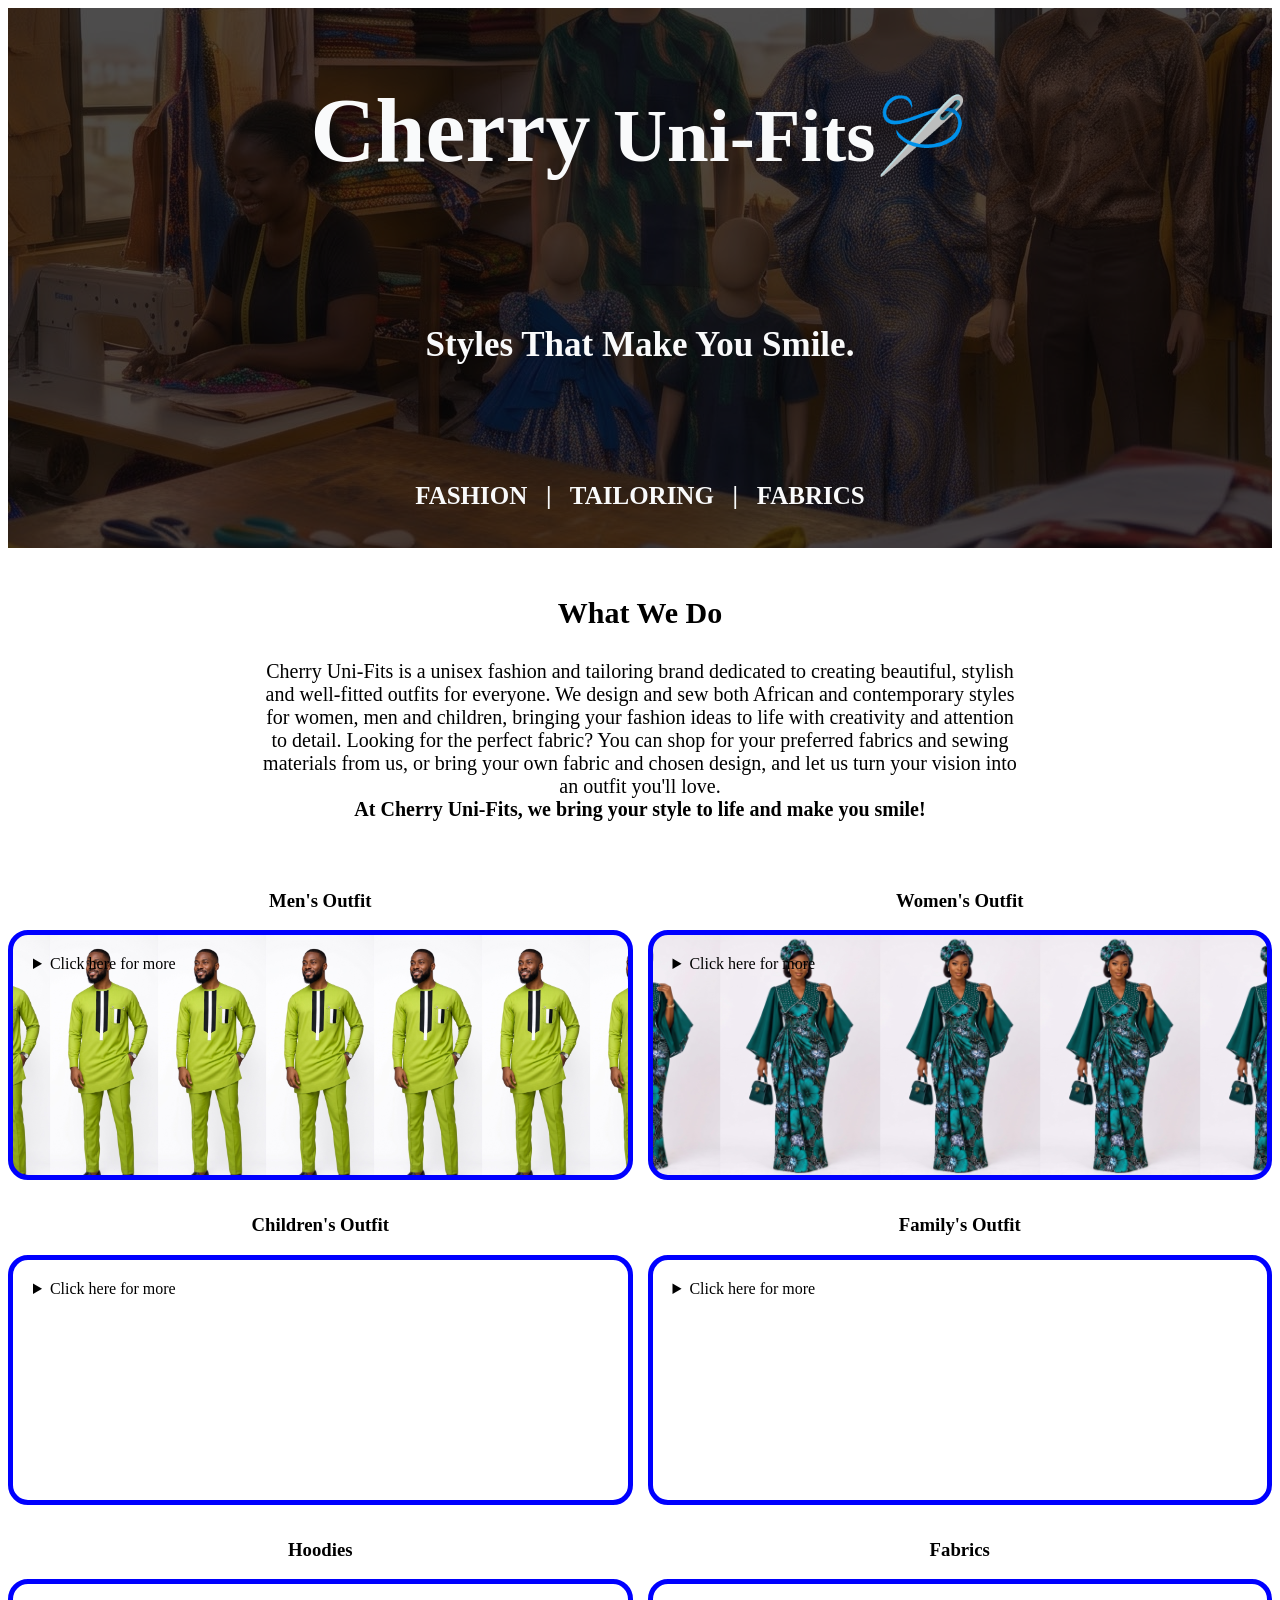
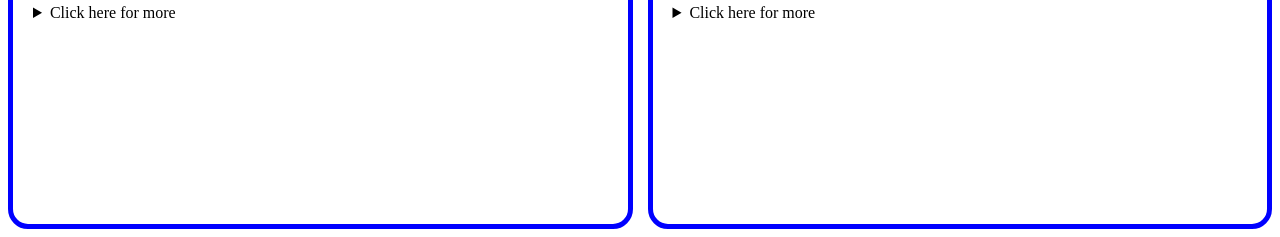
==== final_project/index.html @ eb028317 "Create final project draft" ====
<!DOCTYPE html>
<html lang="en">

<head>
    <link rel="stylesheet" href="styles.css">
    <meta charset="UTF-8">
    <meta name="viewport" content="width=device-width, initial-scale=1.0">
    <title>unisex fits</title>
</head>

<body>
    <div class="home">
        <div class="home2">
            <h1>Cherry <small>Uni-Fits&#x1faa1</small></h1>
            <br> <br> <br>
            <h2>
                <strong>Styles That Make You Smile.</strong>
            </h2>
            <br><br><br>
            <h4>
                <strong>FASHION &nbsp; | &nbsp; TAILORING &nbsp; | &nbsp; FABRICS</strong>
            </h4>
        </div>
    </div>
    <br>


    <section id="about">
        <h3 class="aboutUsHeader">
            <stong>What We Do</stong>
        </h3>
        <p class="aboutUsText">
            Cherry Uni-Fits is a unisex fashion and tailoring brand dedicated to creating beautiful, stylish and
            well-fitted outfits for everyone.
            We design and sew both African and contemporary styles for women, men and children, bringing your fashion
            ideas
            to life with creativity and attention to detail.
            Looking for the perfect fabric? You can shop for your preferred fabrics and sewing materials from us, or
            bring
            your own fabric and chosen design, and let us turn your vision into an outfit you'll love.
            <br><strong>At Cherry Uni-Fits, we bring your style to life and make you smile!</strong>
        </p>
    </section>

    <section id="styles">

        <div class="items">
            <div class="item men">
                <h3>Men's Outfit</h3>
                <details>
                    <summary>
                        Click here for more
                    </summary>
                    <img src="images/men2.jpg" alt="image" height="500" />
                    <img src="images/men3.jpg" alt="image" height="500" />
                    <img src="images/men4.jpg" alt="image" height="500" />
                    <img src="images/men5.jpg" alt="image" height="500" />
                    <img src="images/men6.jpg" alt="image" height="500" />
                    <img src="images/men7.jpg" alt="image" height="500" />
                    <img src="images/men8.jpg" alt="image" height="500" />
                </details>
            </div>

            <div class="item women">
                <h3>Women's Outfit</h3>
                <details>
                    <summary>
                        Click here for more
                    </summary>
                    <img src="images/women1.jpg" alt="image" height="500" />
                    <img src="images/women2.jpg" alt="image" height="500" />
                    <img src="images/women3.jpg" alt="image" height="500" />
                    <img src="images/women4.jpg" alt="image" height="500" />
                    <img src="images/women5.jpg" alt="image" height="500" />
                    <img src="images/women6.jpg" alt="image" height="500" />
                    <img src="images/women7.jpg" alt="image" height="500" />
                    <img src="images/women8.jpg" alt="image" height="500" />
                    <img src="images/women9.jpg" alt="image" height="500" />
                    <img src="images/women10.jpg" alt="image" height="500" />

                </details>
            </div>

            <div class="item">
                <h3>Children's Outfit</h3>
                <details>
                    <summary>
                        Click here for more
                    </summary>

                </details>
            </div>

            <div class="item">
                <h3>Family's Outfit</h3>
                <details>
                    <summary>
                        Click here for more
                    </summary>

                </details>
            </div>

            <div class="item">
                <h3>Hoodies</h3>
                <details>
                    <summary>
                        Click here for more
                    </summary>

                </details>
            </div>

            <div class="item">
                <h3>Fabrics</h3>
                <details>
                    <summary>
                        Click here for more
                    </summary>

                </details>
            </div>


        </div>
    </section>

</body>

</html>
---- final_project/styles.css ----
.home {
    background-image: url("images/homepage5.jpg");
    background-repeat: no-repeat;
    text-align: center;
    background-position: center center;
    box-shadow: inset 0 0 0 2000px rgba(7, 6, 6, 0.715);
    padding-bottom: 5px;
    padding-top: .67rem;
}

h1 {
    font-size: 90px;
    color: #F9FAFB;
}

h2 {
    color: #F9FAFB;
    font-size: 35px;
}

h4 {
    font-size: 25px;
    color: #F9FAFB;
}

#about {
    padding-bottom: 50px;
}

.aboutUsHeader {
    text-align: center;
    font-size: 30px;
}

.aboutUsText {
    text-align: center;
    margin: auto;
    max-width: 60%;
    font-size: 20px;
}

.items {
    display: flex;
    flex-direction: row;
    justify-content: space-around;
    flex-wrap: wrap;
    gap: 15px;
}

.item {
    flex: 40%;
}

.item>h3 {
    text-align: center;
}

.item>details>summary {
    border: 5px solid blue;
    border-radius: 20px;
    padding: 20px;
    height: 200px;
}

.men>details>summary {
    background-image: url(images/men1.jpg);
    background-position: center center;
    background-size: contain;
}

.women>details>summary {
    background-image: url(images/women8.jpg);
    background-position: center center;
    background-size: contain;
}

@media (max-width: 500px) {
    .item {
        flex: 100%;
    }

    .aboutUsText {
        text-align: center;
        max-width: 90%;
    }
}

@media (max-width: 768px) {
    .aboutUsText {
        text-align: center;
        max-width: 80%;
    }
}
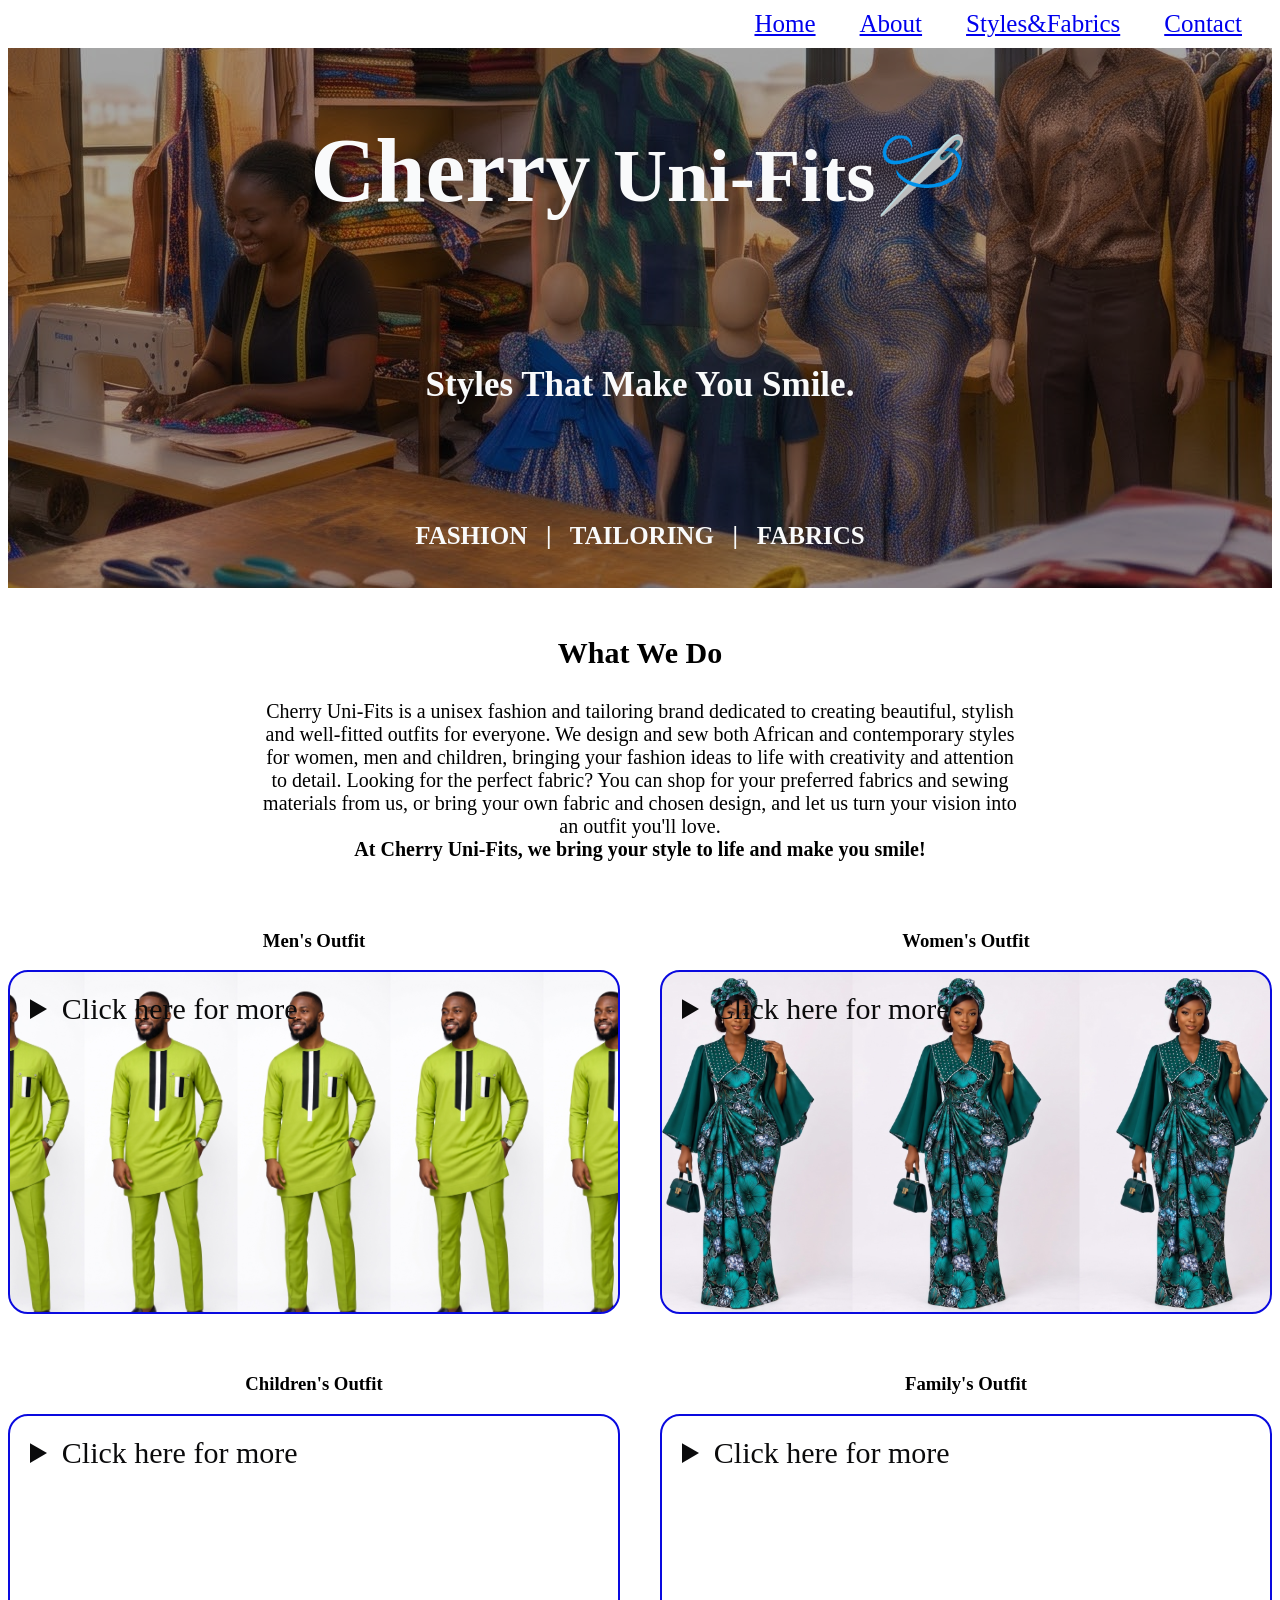
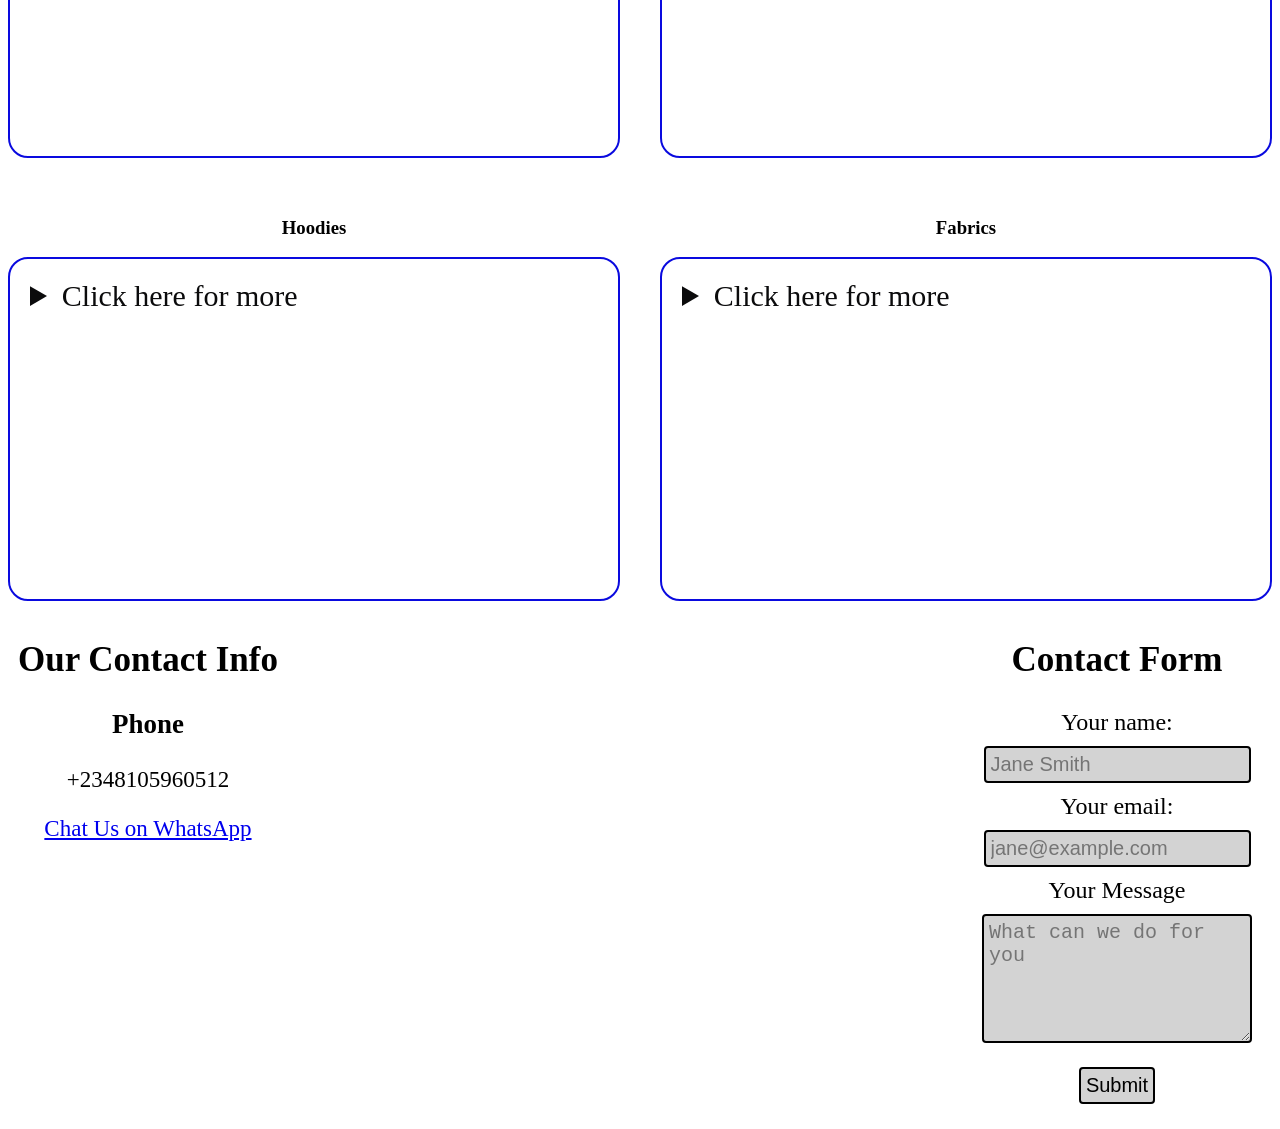
==== commit c1ea7517: "update final project" ====
--- a/final_project/index.html
+++ b/final_project/index.html
@@ -9,6 +9,12 @@
 </head>
 
 <body>
+    <div class="topnav">
+        <a href="#home">Home</a>
+        <a href="#about">About</a>
+        <a href="#styles">Styles&Fabrics</a>
+        <a href="#contact">Contact</a>
+    </div>
     <div class="home">
         <div class="home2">
             <h1>Cherry <small>Uni-Fits&#x1faa1</small></h1>
@@ -51,6 +57,7 @@
                     <summary>
                         Click here for more
                     </summary>
+                    <img src="images/men1.jpg" alt="image" height="500" />
                     <img src="images/men2.jpg" alt="image" height="500" />
                     <img src="images/men3.jpg" alt="image" height="500" />
                     <img src="images/men4.jpg" alt="image" height="500" />
@@ -67,6 +74,7 @@
                     <summary>
                         Click here for more
                     </summary>
+                    <img src="images/women8.jpg" alt="image" height="500" />
                     <img src="images/women1.jpg" alt="image" height="500" />
                     <img src="images/women2.jpg" alt="image" height="500" />
                     <img src="images/women3.jpg" alt="image" height="500" />
@@ -74,7 +82,6 @@
                     <img src="images/women5.jpg" alt="image" height="500" />
                     <img src="images/women6.jpg" alt="image" height="500" />
                     <img src="images/women7.jpg" alt="image" height="500" />
-                    <img src="images/women8.jpg" alt="image" height="500" />
                     <img src="images/women9.jpg" alt="image" height="500" />
                     <img src="images/women10.jpg" alt="image" height="500" />
 
@@ -125,6 +132,30 @@
         </div>
     </section>
 
+    <section class="contact" id="contact">
+        <div class="info">
+            <h2 class="contactTitle">Our Contact Info</h2>
+            <h3>Phone</h3>
+            <p>+2348105960512</p>
+            <a href="http://wa.me/0805960512">Chat Us on WhatsApp</a>
+        </div>
+        <div class="form">
+            <h2 class="contactTitle">Contact Form</h2>
+            <form action="" method="get">
+                <label for="name">Your name:</label><br>
+                <input type="text" name="name" placeholder="Jane Smith" id="name"><br>
+                <label for="email">Your email:</label><br>
+                <input type="email" name="email" placeholder="jane@example.com" id="email"><br>
+                <label for="user-message">Your Message</label><br>
+                <textarea id="user-message" name="user-message" rows="5" width="40px"
+                    placeholder="What can we do for you"></textarea><br>
+                <input type="submit" onclick="alert('Message sent')" class="submit" value="Submit">
+                <!-- <input type="button" onclick="alert('Message sent')" class="submit" value="Submit"> -->
+            </form>
+        </div>
+    </section>
+
+
 </body>
 
 </html>
--- a/final_project/styles.css
+++ b/final_project/styles.css
@@ -1,9 +1,19 @@
+.topnav {
+  margin: 10px;
+  text-align: right;
+}
+
+.topnav a{
+    font-size: 25px;
+    padding: 20px;
+}
+
 .home {
-    background-image: url("images/homepage5.jpg");
+    background-image: url("./images/homepage5.jpg");
     background-repeat: no-repeat;
     text-align: center;
     background-position: center center;
-    box-shadow: inset 0 0 0 2000px rgba(7, 6, 6, 0.715);
+    box-shadow: inset 0 0 0 2000px rgba(7, 6, 6, 0.358);
     padding-bottom: 5px;
     padding-top: .67rem;
 }
@@ -44,11 +54,11 @@
     flex-direction: row;
     justify-content: space-around;
     flex-wrap: wrap;
-    gap: 15px;
+    gap: 40px;
 }
 
 .item {
-    flex: 40%;
+    flex: 35%;
 }
 
 .item>h3 {
@@ -56,22 +66,60 @@
 }
 
 .item>details>summary {
-    border: 5px solid blue;
+    border: 2px solid rgb(10, 10, 223);
     border-radius: 20px;
     padding: 20px;
-    height: 200px;
+    height: 300px;
+    font-size: 30px;
+    text-align: center center;
+    color: rgb(11, 11, 12);
 }
 
 .men>details>summary {
-    background-image: url(images/men1.jpg);
+    background-image: url(./images/men1.jpg);
     background-position: center center;
     background-size: contain;
 }
 
 .women>details>summary {
-    background-image: url(images/women8.jpg);
+    background-image: url(./images/women8.jpg);
     background-position: center center;
     background-size: contain;
+}
+
+.contact {
+    display: flex;
+    flex-direction: row;
+    justify-content: space-between;
+    margin: 10px;
+}
+
+.contactTitle{
+    font-size: 35;
+    color: black;
+    text-align: center;
+}
+
+label {
+  font-size: 24px;
+}
+
+input,textarea {
+  font-size: 20px;
+  padding: 5px;
+  margin: 10px;
+  background-color: lightgray;
+  border: 2px solid black;
+  border-radius: 4px;
+}
+
+.info{
+    font-size: 23px;
+    text-align: center;
+}
+
+.form{
+    text-align: center;
 }
 
 @media (max-width: 500px) {
